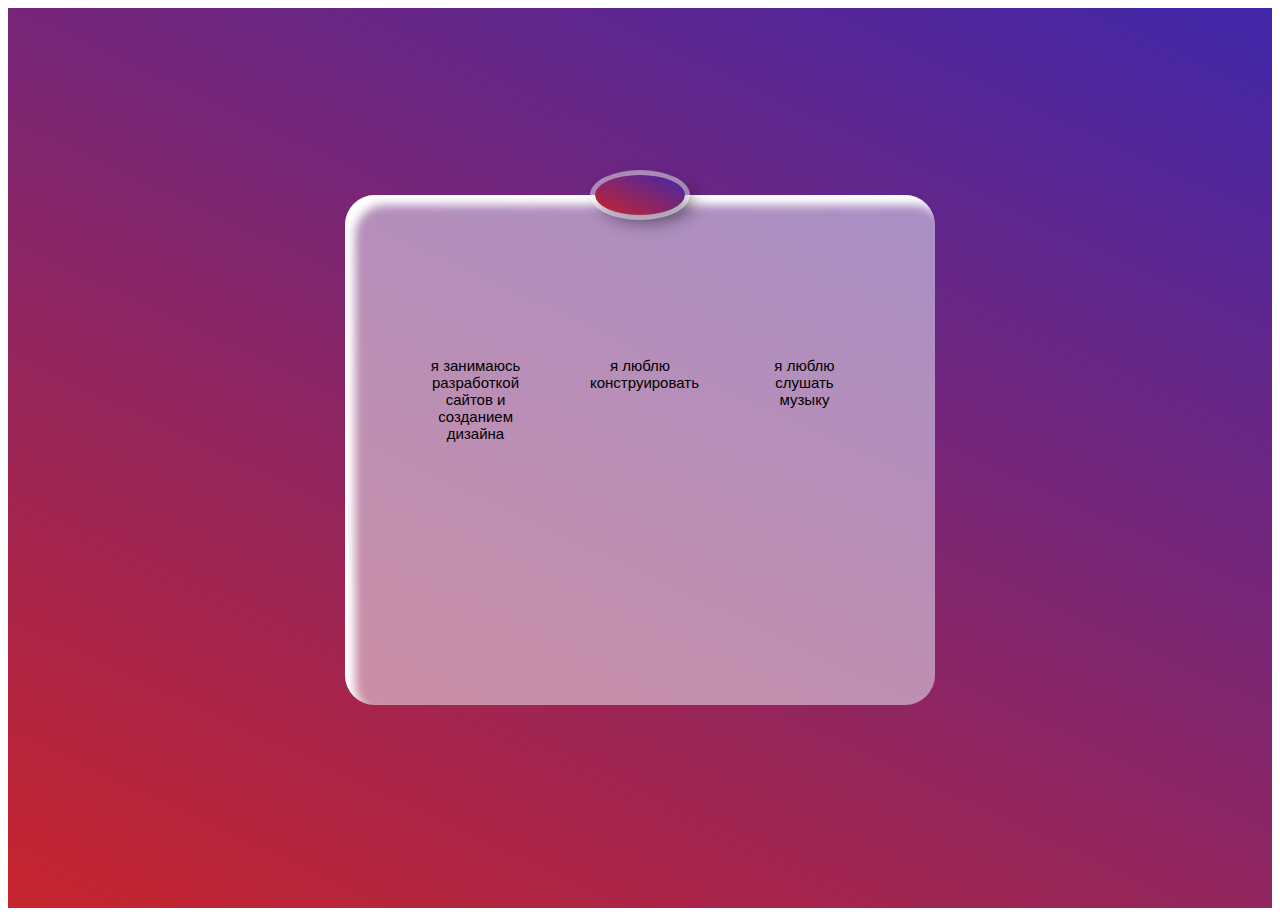
==== about.html @ 26b904af "Add files via upload" ====
<!DOCTYPE html>
<html lang="en">

<head>
    <meta charset="UTF-8">
    <meta name="viewport" content="width=device-width, initial-scale=1.0">
    <title>Document</title>
    <link rel="stylesheet" href="about.css">
</head>

<body>
    <main>
        <div class="cart">

            <img class="card-logo" src="img/лого.png" alt="">

            <div class="item-1">
                <img src="img/setting-dynamic-color.png" alt="">
                <p>
                    я занимаюсь разработкой сайтов и созданием дизайна
                </p>
            </div>
            <div class="item-1">
                <img src="img/puzzle-dynamic-color.png" alt="">
                <p>
                    я люблю конструировать
                </p>
            </div>
            <div class="item-1">
                <img src="img/headphone-dynamic-color.png" alt="">
                <p>
                    я люблю слушать музыку
                </p>
            </div>
            <img class="cart-1 anima" src="img/paint-kit-dynamic-color.png" alt="">
            <img class="cart-2 anima" src="img/yuan-dynamic-color.png" alt="">
            <img class="cart-3 anima" src="img/notebook-dynamic-color.png" alt="">
            <img class="cart-4 anima" src="img/minecraft-dynamic-color.png" alt="">
            <img class="cart-5 anima" src="img/music-dynamic-color.png" alt="">
        </div>


    </main>

</body>

</html>
---- about.css ----
body {
    font-family: Verdana, Geneva, Tahoma, sans-serif;
    font-size: 16px;
}

main {
    background-image: linear-gradient(-155deg, #4127AA, #C7242D);
    height: 100vh;
}

.card-logo {
    position: absolute;
    top: 0px;
    right: 50%;
    transform: translate(50%, -50%);
    background-image: linear-gradient(-155deg, #4127AA, #C7242D);
    border-radius: 50%;
    padding: 20px;
    outline: 5px solid rgba(255, 255, 255, 0.46);
    box-shadow: 7px 7px 17px rgba(0, 0, 0, 0.478);
    width: 50px;
}

.cart {
    background-color: rgba(240, 248, 255, 0.5);
    width: 550px;
    height: 390px;
    position: absolute;
    top: 50%;
    left: 50%;
    transform: translate(-50%, -50%);
    border-radius: 30px;
    box-shadow: 10px 10px 10px white inset;
    text-align: center;
    padding: 20px;
    padding-top: 100px;
}

.item-1 {
    /* border: 2px solid #C7242D ; */
    width: 100px;
    vertical-align: top;
    display: inline-block;
    margin: 30px;
    font-size: 15px;
}

.item-1 img {
    width: 100%;
}



.anima {
    animation-name: wave;
    animation-duration: 3s;
    animation-iteration-count: infinite;
}

.cart-1 {
    position: absolute;
    bottom: -10px;
    right: 300px;
    width: 150px;
    animation-duration: 2s;
}

.cart-2 {
    position: absolute;
    top: -110px;
    left: 0px;
    width: 150px;
    animation-duration: 4s;
}

.cart-3 {
    position: absolute;
    bottom: 0px;
    left: -110px;
    width: 130px;
    animation-duration: 3s;
}

.cart-4 {
    position: absolute;
    top: -100px;
    right: 0px;
    width: 130px;
    animation-duration: 2s;
}


.cart-5 {
    position: absolute;
    bottom: 0px;
    right: 0px;
    width: 130px;
    animation-duration: 1.5s;
    animation-direction: alternate-reverse;
}





@keyframes wave {
    0% {
        transform: translate(0, 0);
    }

    50% {
        transform: translate(0, 100px);
    }

    100% {
        transform: translate(0, 0);
    }
}
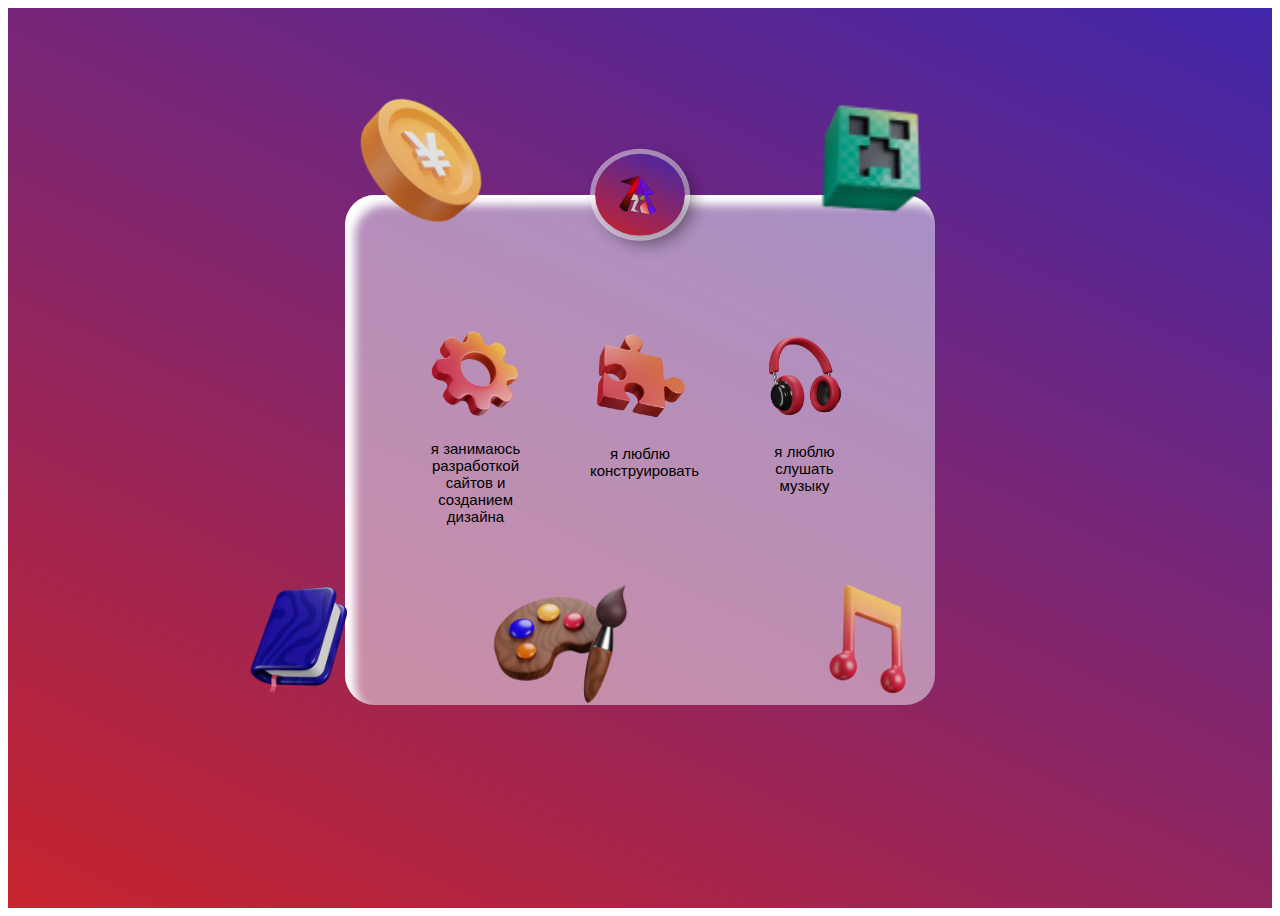
==== commit 8ef8dabb: "Add files via upload" ====
--- a/about.html
+++ b/about.html
@@ -5,7 +5,7 @@
     <meta charset="UTF-8">
     <meta name="viewport" content="width=device-width, initial-scale=1.0">
     <title>Document</title>
-    <link rel="stylesheet" href="about.css">
+    <link rel="stylesheet" href="about.css?123">
 </head>
 
 <body>
--- a/about.css
+++ b/about.css
@@ -115,4 +115,20 @@
     100% {
         transform: translate(0, 0);
     }
-}+}
+
+
+
+
+
+
+@media (max-width:700px) {
+   .cart{ 
+    width: 100%;
+    position: relative;
+    /* border: 10px red solid; */
+    height: fit-content;
+    border-radius: 0px;
+   }
+     
+ }